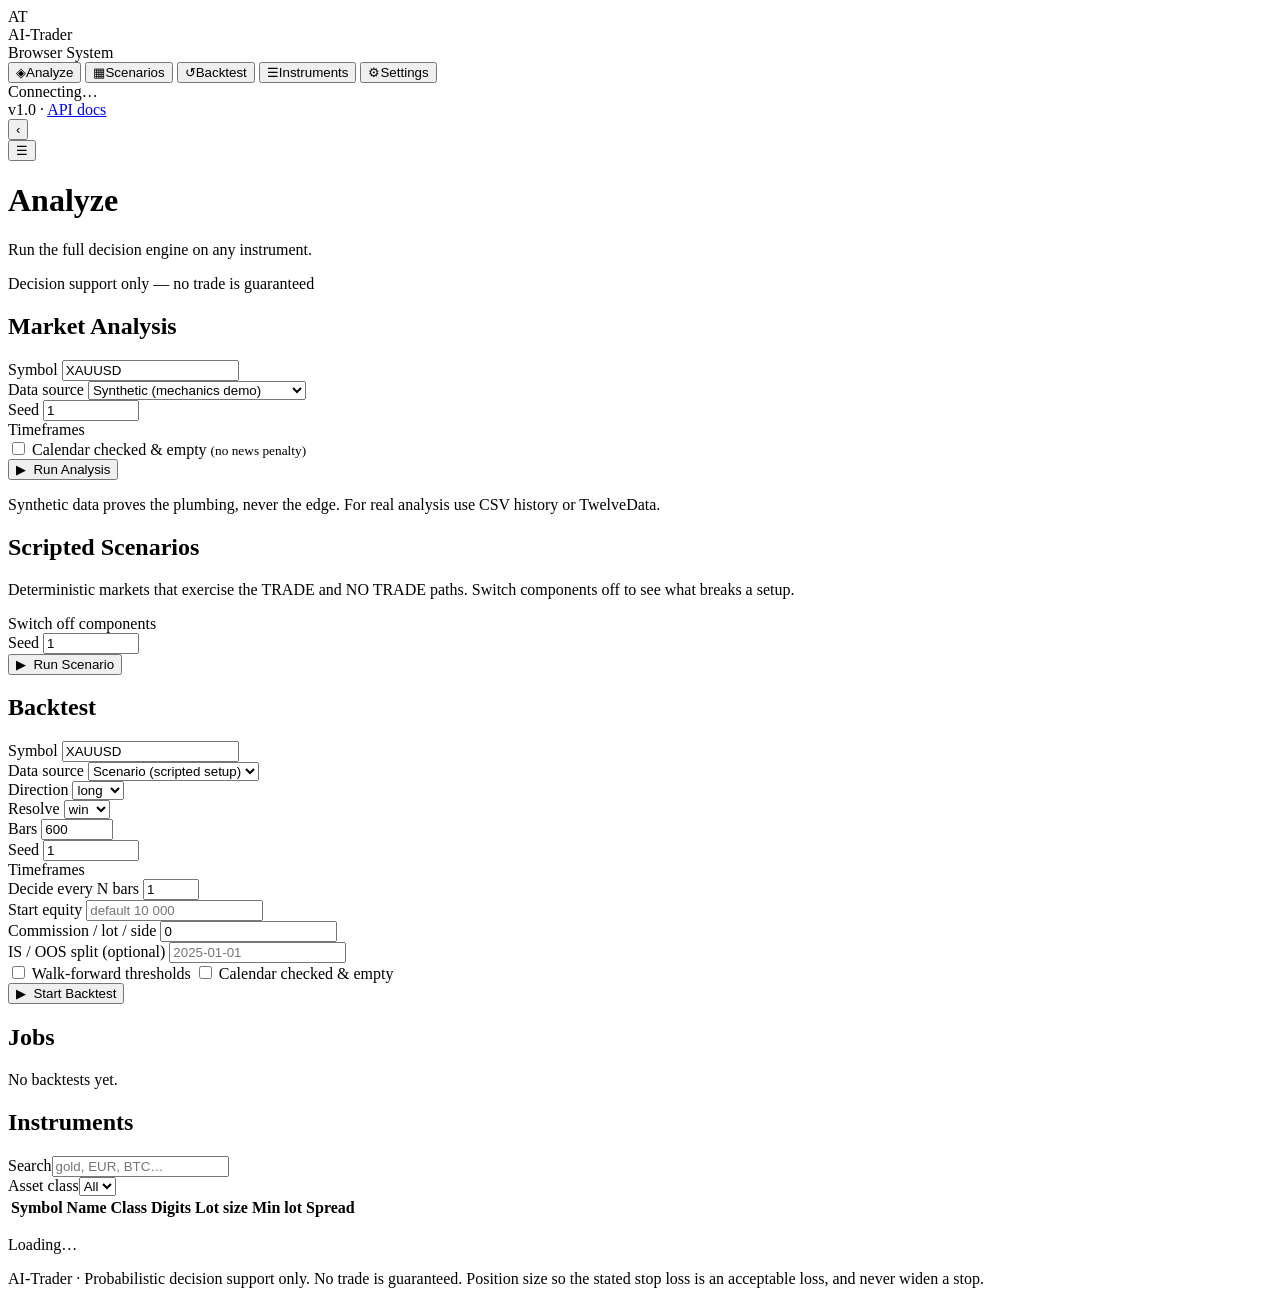
==== ai_trader/web/static/index.html @ 41f0b692 "Replace terminal workflow with browser website system - New FastAPI backend (ai_trader/web): analyze" ====
<!DOCTYPE html>
<html lang="en">
<head>
<meta charset="UTF-8">
<meta name="viewport" content="width=device-width, initial-scale=1.0">
<title>AI-Trader — Browser Trading System</title>
<link rel="stylesheet" href="/styles.css">
</head>
<body>
<div class="app">
  <!-- ============ SIDEBAR ============ -->
  <aside class="sidebar" id="sidebar">
    <div class="brand">
      <div class="logo">AT</div>
      <div>
        <div class="brand-name">AI-Trader</div>
        <div class="brand-sub">Browser System</div>
      </div>
    </div>
    <nav class="nav">
      <button class="nav-btn active" data-view="analyze">
        <span class="nav-ico">◈</span><span>Analyze</span>
      </button>
      <button class="nav-btn" data-view="scenarios">
        <span class="nav-ico">▦</span><span>Scenarios</span>
      </button>
      <button class="nav-btn" data-view="backtest">
        <span class="nav-ico">↺</span><span>Backtest</span>
      </button>
      <button class="nav-btn" data-view="instruments">
        <span class="nav-ico">☰</span><span>Instruments</span>
      </button>
      <button class="nav-btn" data-view="settings">
        <span class="nav-ico">⚙</span><span>Settings</span>
      </button>
    </nav>
    <div class="side-foot">
      <div class="health" id="health-pill"><span class="dot pulse"></span><span>Connecting…</span></div>
      <div class="ver">v1.0 · <a href="/api/docs" target="_blank" rel="noopener">API docs</a></div>
    </div>
    <button class="side-toggle" id="side-toggle" title="Collapse sidebar">‹</button>
  </aside>

  <!-- ============ MAIN ============ -->
  <main class="main">
    <header class="topbar">
      <button class="menu-btn" id="menu-btn" title="Menu">☰</button>
      <div>
        <h1 id="view-title">Analyze</h1>
        <p class="view-sub" id="view-sub">Run the full decision engine on any instrument.</p>
      </div>
      <div class="top-actions">
        <span class="pill warn">Decision support only — no trade is guaranteed</span>
      </div>
    </header>

    <!-- ======== ANALYZE ======== -->
    <section class="view active" id="view-analyze">
      <div class="card form-card">
        <h2>Market Analysis</h2>
        <div class="form-grid">
          <div class="field">
            <label for="an-symbol">Symbol</label>
            <input id="an-symbol" list="symbol-list" value="XAUUSD" spellcheck="false" autocomplete="off" placeholder="XAUUSD">
            <datalist id="symbol-list"></datalist>
          </div>
          <div class="field">
            <label for="an-source">Data source</label>
            <select id="an-source">
              <option value="synthetic">Synthetic (mechanics demo)</option>
              <option value="csv">CSV files (data/ folder)</option>
              <option value="twelvedata">TwelveData (live, needs API key)</option>
            </select>
          </div>
          <div class="field">
            <label for="an-seed">Seed</label>
            <input id="an-seed" type="number" value="1" min="0" max="10000000">
          </div>
          <div class="field">
            <label>Timeframes</label>
            <div class="tf-pills" id="an-tfs"></div>
          </div>
          <div class="field check-row">
            <label class="check"><input type="checkbox" id="an-nonews"> <span>Calendar checked &amp; empty <small>(no news penalty)</small></span></label>
          </div>
          <div class="field btn-row">
            <button class="btn primary" id="an-run">▶&nbsp; Run Analysis</button>
          </div>
        </div>
        <p class="hint" id="an-hint">Synthetic data proves the plumbing, never the edge. For real analysis use CSV history or TwelveData.</p>
      </div>
      <div id="an-result"></div>
    </section>

    <!-- ======== SCENARIOS ======== -->
    <section class="view" id="view-scenarios">
      <div class="card">
        <h2>Scripted Scenarios</h2>
        <p class="muted">Deterministic markets that exercise the TRADE and NO&nbsp;TRADE paths. Switch components off to see what breaks a setup.</p>
        <div class="scn-grid" id="scn-grid"></div>
        <div class="form-grid scn-controls">
          <div class="field">
            <label>Switch off components</label>
            <div class="tf-pills" id="scn-toggles"></div>
          </div>
          <div class="field">
            <label for="scn-seed">Seed</label>
            <input id="scn-seed" type="number" value="1" min="0" max="10000000">
          </div>
          <div class="field btn-row">
            <button class="btn primary" id="scn-run">▶&nbsp; Run Scenario</button>
          </div>
        </div>
      </div>
      <div id="scn-result"></div>
    </section>

    <!-- ======== BACKTEST ======== -->
    <section class="view" id="view-backtest">
      <div class="card form-card">
        <h2>Backtest</h2>
        <div class="form-grid">
          <div class="field">
            <label for="bt-symbol">Symbol</label>
            <input id="bt-symbol" list="symbol-list" value="XAUUSD" spellcheck="false" autocomplete="off">
          </div>
          <div class="field">
            <label for="bt-source">Data source</label>
            <select id="bt-source">
              <option value="scenario">Scenario (scripted setup)</option>
              <option value="synthetic">Synthetic (random path)</option>
              <option value="csv">CSV files (data/ folder)</option>
            </select>
          </div>
          <div class="field bt-only-scenario">
            <label for="bt-direction">Direction</label>
            <select id="bt-direction"><option value="long">long</option><option value="short">short</option></select>
          </div>
          <div class="field bt-only-scenario">
            <label for="bt-resolve">Resolve</label>
            <select id="bt-resolve"><option value="win">win</option><option value="loss">loss</option><option value="flat">flat</option></select>
          </div>
          <div class="field bt-only-synthetic">
            <label for="bt-bars">Bars</label>
            <input id="bt-bars" type="number" value="600" min="50" max="20000" step="50">
          </div>
          <div class="field">
            <label for="bt-seed">Seed</label>
            <input id="bt-seed" type="number" value="1" min="0" max="10000000">
          </div>
          <div class="field">
            <label>Timeframes</label>
            <div class="tf-pills" id="bt-tfs"></div>
          </div>
          <div class="field">
            <label for="bt-every">Decide every N bars</label>
            <input id="bt-every" type="number" value="1" min="1" max="500">
          </div>
          <div class="field">
            <label for="bt-equity">Start equity</label>
            <input id="bt-equity" type="number" value="" min="100" placeholder="default 10 000">
          </div>
          <div class="field">
            <label for="bt-commission">Commission / lot / side</label>
            <input id="bt-commission" type="number" value="0" min="0" step="0.5">
          </div>
          <div class="field">
            <label for="bt-split">IS / OOS split (optional)</label>
            <input id="bt-split" type="text" placeholder="2025-01-01">
          </div>
          <div class="field check-row">
            <label class="check"><input type="checkbox" id="bt-wf"> <span>Walk-forward thresholds</span></label>
            <label class="check"><input type="checkbox" id="bt-nonews"> <span>Calendar checked &amp; empty</span></label>
          </div>
          <div class="field btn-row">
            <button class="btn primary" id="bt-run">▶&nbsp; Start Backtest</button>
          </div>
        </div>
      </div>
      <div class="card" id="bt-jobs-card">
        <h2>Jobs</h2>
        <div id="bt-jobs"><p class="muted">No backtests yet.</p></div>
      </div>
      <div id="bt-result"></div>
    </section>

    <!-- ======== INSTRUMENTS ======== -->
    <section class="view" id="view-instruments">
      <div class="card">
        <h2>Instruments <span class="count" id="inst-count"></span></h2>
        <div class="form-grid">
          <div class="field"><label for="inst-search">Search</label><input id="inst-search" placeholder="gold, EUR, BTC…" autocomplete="off"></div>
          <div class="field"><label for="inst-class">Asset class</label><select id="inst-class"><option value="">All</option></select></div>
        </div>
        <div class="table-wrap"><table class="tbl" id="inst-table">
          <thead><tr><th>Symbol</th><th>Name</th><th>Class</th><th>Digits</th><th>Lot size</th><th>Min lot</th><th>Spread</th></tr></thead>
          <tbody></tbody>
        </table></div>
      </div>
    </section>

    <!-- ======== SETTINGS ======== -->
    <section class="view" id="view-settings">
      <div id="settings-wrap"><p class="muted">Loading…</p></div>
    </section>

    <footer class="foot">
      AI-Trader · Probabilistic decision support only. No trade is guaranteed. Position size so the stated stop loss is an acceptable loss, and never widen a stop.
    </footer>
  </main>
</div>

<div class="toasts" id="toasts"></div>
<script src="/chart.js"></script>
<script src="/app.js"></script>
</body>
</html>
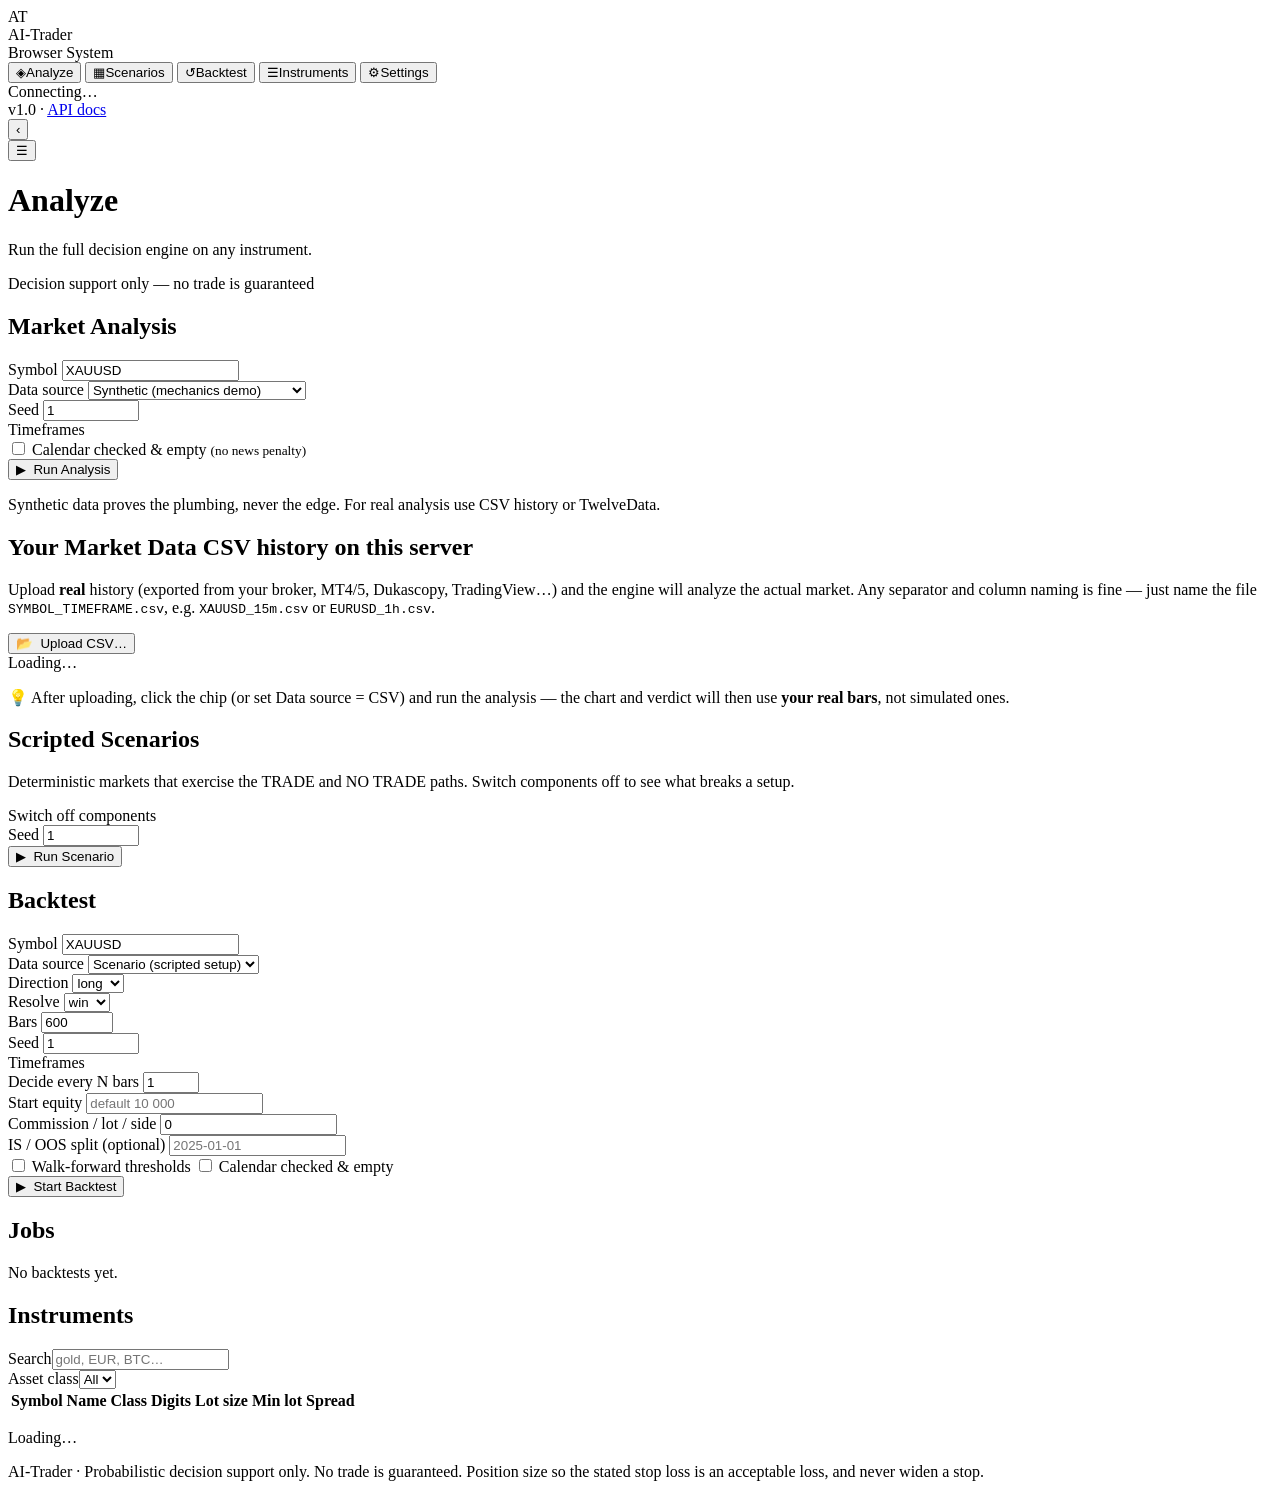
==== commit bddc09c8: "Real market data in the browser: CSV upload, honest data labels, fixes - Add "Your Market Data" pane" ====
--- a/ai_trader/web/static/index.html
+++ b/ai_trader/web/static/index.html
@@ -89,6 +89,18 @@
         </div>
         <p class="hint" id="an-hint">Synthetic data proves the plumbing, never the edge. For real analysis use CSV history or TwelveData.</p>
       </div>
+      <div class="card" id="ds-card">
+        <div class="ds-head">
+          <div>
+            <h2>Your Market Data <span class="count">CSV history on this server</span></h2>
+            <p class="muted">Upload <b>real</b> history (exported from your broker, MT4/5, Dukascopy, TradingView…) and the engine will analyze the actual market. Any separator and column naming is fine — just name the file <code>SYMBOL_TIMEFRAME.csv</code>, e.g. <code>XAUUSD_15m.csv</code> or <code>EURUSD_1h.csv</code>.</p>
+          </div>
+          <button class="btn" id="ds-upload-btn" type="button">📂&nbsp; Upload CSV…</button>
+          <input type="file" id="ds-file" accept=".csv,text/csv" hidden>
+        </div>
+        <div class="chips" id="ds-chips"><span class="muted small">Loading…</span></div>
+        <p class="hint">💡 After uploading, click the chip (or set Data&nbsp;source = CSV) and run the analysis — the chart and verdict will then use <b>your real bars</b>, not simulated ones.</p>
+      </div>
       <div id="an-result"></div>
     </section>
 
